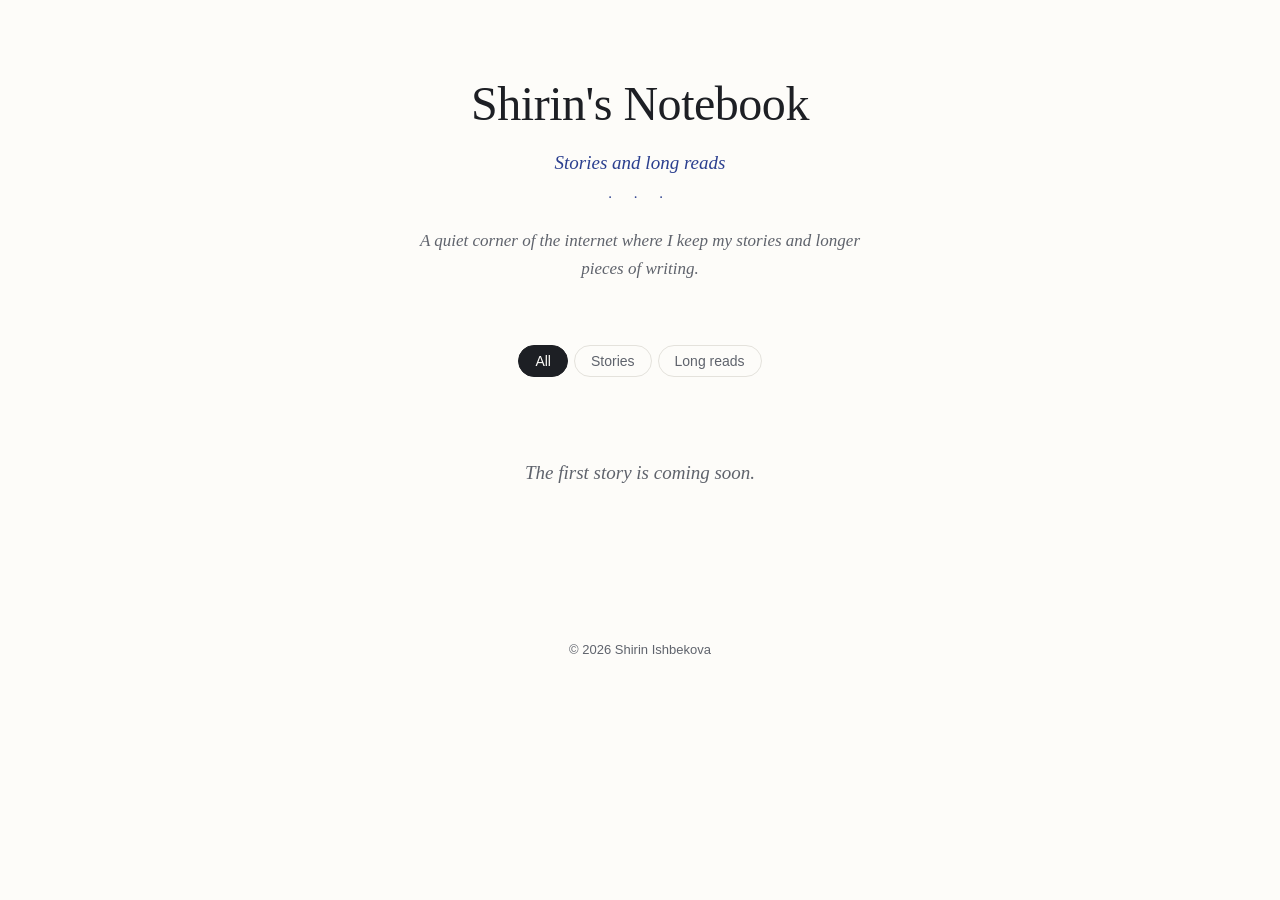
==== index.html @ e5d8a47d "Add files via upload" ====
<!DOCTYPE html>
<html lang="en">
<head>
<meta charset="utf-8">
<meta name="viewport" content="width=device-width, initial-scale=1">
<title>Notebook</title>
<link rel="stylesheet" href="style.css">
<script src="config.js"></script>
<script src="app.js"></script>
</head>
<body>
<div class="wrap">
  <header class="site-head">
    <a class="title" id="title" href="index.html"></a>
    <div class="tagline" id="tagline"></div>
    <div class="ornament">· · ·</div>
    <p class="about" id="about"></p>
  </header>

  <nav class="tabs" id="tabs">
    <button class="on" data-k="all">All</button>
    <button data-k="story">Stories</button>
    <button data-k="longread">Long reads</button>
  </nav>

  <ul class="list" id="list"><li class="empty" style="border:0">Opening the notebook…</li></ul>

  <footer class="site-foot" id="foot"></footer>
</div>

<script>
(async function () {
  const { S, esc, niceDate, minutes, KIND, loadIndex } = App;
  document.title = S.title;
  document.getElementById("title").textContent = S.title;
  document.getElementById("tagline").textContent = S.tagline;
  document.getElementById("about").textContent = S.about || "";
  document.getElementById("foot").textContent = "© " + new Date().getFullYear() + " " + S.author;

  const list = document.getElementById("list");
  let posts = [];
  let filter = "all";

  function draw() {
    const shown = posts.filter(p => filter === "all" || p.type === filter);
    if (!shown.length) {
      list.innerHTML = '<li class="empty" style="border:0">' +
        (posts.length ? "Nothing here yet." : "The first story is coming soon.") + "</li>";
      return;
    }
    list.innerHTML = shown.map(p =>
      '<li><a href="' + App.link(p.slug) + '">' +
        '<div class="kind">' + esc(KIND[p.type] || "Story") + "</div>" +
        "<h2>" + esc(p.title) + "</h2>" +
        (p.subtitle ? '<p class="sub">' + esc(p.subtitle) + "</p>" : "") +
        '<p class="excerpt">' + esc(p.excerpt || "") + "</p>" +
        '<div class="meta">' + esc(niceDate(p.date)) + " · " + minutes(p.words || 0) + " min read</div>" +
      "</a></li>").join("");
  }

  document.getElementById("tabs").addEventListener("click", e => {
    const b = e.target.closest("button"); if (!b) return;
    filter = b.dataset.k;
    document.querySelectorAll("#tabs button").forEach(x => x.classList.toggle("on", x === b));
    draw();
  });

  try {
    posts = await loadIndex();
    posts.sort((a, b) => String(b.date).localeCompare(String(a.date)));
    draw();
  } catch (e) {
    list.innerHTML = '<li class="empty" style="border:0">Could not open the notebook right now. Please try again.</li>';
  }
})();
</script>
</body>
</html>
---- style.css ----
/* A writer's notebook: white paper, fountain-pen blue ink. */
:root {
  --paper: #fdfcf9; --paper-2: #f4f3ef; --ink: #1d1f24; --ink-soft: #5f636c;
  --line: #e4e2dc; --accent: #2b3f8f; --accent-soft: #e6eaf7;
  --serif: "Iowan Old Style", "Palatino Linotype", Palatino, "Book Antiqua", Georgia, serif;
  --sans: -apple-system, BlinkMacSystemFont, "Segoe UI", Roboto, "Helvetica Neue", Arial, sans-serif;
}
@media (prefers-color-scheme: dark) {
  :root:not([data-theme=light]) {
    --paper: #15171c; --paper-2: #1e2128; --ink: #e9e7e2; --ink-soft: #a3a6ae;
    --line: #33363e; --accent: #a5b6f2; --accent-soft: #262d45;
  }
}
:root[data-theme=dark] {
  --paper: #15171c; --paper-2: #1e2128; --ink: #e9e7e2; --ink-soft: #a3a6ae;
  --line: #33363e; --accent: #a5b6f2; --accent-soft: #262d45;
}
* { box-sizing: border-box; }
html { -webkit-text-size-adjust: 100%; }
body {
  margin: 0;
  background: var(--paper);
  color: var(--ink);
  font-family: var(--serif);
  font-size: 19px;
  line-height: 1.65;
}
a { color: inherit; }
.wrap { max-width: 680px; margin: 0 auto; padding: 0 22px; }

/* ---------- header ---------- */
.site-head { padding: 64px 0 28px; text-align: center; }
.site-head .title {
  font-size: clamp(34px, 7vw, 48px);
  font-weight: 400;
  letter-spacing: -0.01em;
  margin: 0;
  text-decoration: none;
  display: inline-block;
}
.site-head .tagline { font-style: italic; font-size: 19px; color: var(--accent); margin-top: 4px; }
.ornament { text-align: center; color: var(--accent); letter-spacing: 0.6em; margin: 6px 0 0; font-size: 15px; }
.about { text-align: center; color: var(--ink-soft); font-style: italic; max-width: 480px; margin: 18px auto 0; font-size: 17px; }

/* ---------- filter tabs ---------- */
.tabs { display: flex; justify-content: center; gap: 6px; margin: 34px 0 8px; font-family: var(--sans); }
.tabs button {
  border: 1px solid var(--line); background: transparent; color: var(--ink-soft);
  padding: 7px 16px; border-radius: 999px; font-size: 14px; cursor: pointer; font-family: inherit;
}
.tabs button.on { background: var(--ink); color: var(--paper); border-color: var(--ink); }

/* ---------- post list ---------- */
.list { list-style: none; padding: 0; margin: 20px 0 60px; }
.list li { border-top: 1px solid var(--line); }
.list li:last-child { border-bottom: 1px solid var(--line); }
.list a { display: block; padding: 28px 0; text-decoration: none; }
.list a:hover h2 { color: var(--accent); }
.kind { font-style: italic; font-size: 16px; color: var(--accent); }
.list h2 { font-size: 27px; font-weight: 500; line-height: 1.25; margin: 6px 0 4px; transition: color .15s; }
.list .sub { color: var(--ink-soft); font-style: italic; margin: 0 0 8px; }
.list .excerpt { margin: 8px 0 10px; color: var(--ink); opacity: .85; font-size: 17px; }
.meta { font-family: var(--sans); font-size: 13px; color: var(--ink-soft); }
.empty { text-align: center; color: var(--ink-soft); font-style: italic; padding: 60px 0; }

/* ---------- reading a post ---------- */
.progress { position: fixed; top: 0; left: 0; height: 3px; background: var(--accent); width: 0; z-index: 10; }
.topbar { display: flex; justify-content: space-between; align-items: center; padding: 22px 0; font-family: var(--sans); font-size: 14px; }
.topbar a { text-decoration: none; color: var(--ink-soft); }
.topbar button { background: none; border: 1px solid var(--line); color: var(--ink-soft); border-radius: 999px; padding: 6px 14px; font: inherit; cursor: pointer; }
.post-head { text-align: center; padding: 40px 0 30px; }
.post-head h1 { font-size: clamp(34px, 7vw, 50px); font-weight: 400; line-height: 1.15; margin: 12px 0 10px; letter-spacing: -0.01em; }
.post-head .sub { font-style: italic; color: var(--ink-soft); font-size: 21px; margin: 0 0 16px; }
.body { font-size: 20px; line-height: 1.75; }
.body p { margin: 0 0 1.15em; }
.body.drop > p:first-of-type::first-letter {
  float: left; font-size: 3.6em; line-height: 0.85; padding: 0.08em 0.1em 0 0; color: var(--accent);
}
.body h2 { font-size: 27px; font-weight: 500; margin: 1.8em 0 0.6em; line-height: 1.3; }
.body h3 { font-size: 22px; font-weight: 600; margin: 1.5em 0 0.5em; }
.body blockquote { margin: 1.5em 0; padding: 0 0 0 22px; border-left: 3px solid var(--accent); font-style: italic; color: var(--ink-soft); }
.body hr { border: 0; text-align: center; margin: 2.2em 0; }
.body hr::after { content: "⁂"; color: var(--accent); font-size: 22px; }
.body ul { padding-left: 1.2em; margin: 0 0 1.15em; }
.endmark { text-align: center; color: var(--accent); margin: 40px 0 10px; font-size: 22px; }
.post-foot { text-align: center; padding: 20px 0 80px; font-family: var(--sans); font-size: 14px; color: var(--ink-soft); }
.post-foot a { color: var(--accent); }

footer.site-foot { text-align: center; font-family: var(--sans); font-size: 13px; color: var(--ink-soft); padding: 30px 0 60px; }

/* ---------- writing studio ---------- */
.studio { font-family: var(--sans); font-size: 16px; }
.studio .wrap { max-width: 820px; }
.studio h1 { font-family: var(--serif); font-weight: 400; font-size: 34px; margin: 40px 0 4px; }
.studio .hint { color: var(--ink-soft); font-size: 14px; }
.card { background: var(--paper-2); border: 1px solid var(--line); border-radius: 14px; padding: 22px; margin: 22px 0; }
.btn {
  display: inline-block; border: 0; background: var(--ink); color: var(--paper);
  padding: 11px 20px; border-radius: 10px; font: 600 15px var(--sans); cursor: pointer; text-decoration: none;
}
.btn.accent { background: var(--accent); color: var(--paper); }
.btn.ghost { background: transparent; color: var(--ink); border: 1px solid var(--line); }
.btn.small { padding: 7px 12px; font-size: 13px; }
.btn:disabled { opacity: .5; cursor: default; }
.row { display: flex; gap: 10px; flex-wrap: wrap; align-items: center; }
label.f { display: block; font-size: 13px; font-weight: 600; color: var(--ink-soft); margin: 16px 0 6px; letter-spacing: .02em; }
input.t, select.t, textarea.t {
  width: 100%; border: 1px solid var(--line); background: var(--paper); color: var(--ink);
  border-radius: 10px; padding: 12px 14px; font: 16px var(--sans);
}
input.t.big { font: 400 28px var(--serif); }
textarea.t.write { font: 19px/1.7 var(--serif); min-height: 55vh; resize: vertical; }
.toolbar { display: flex; gap: 6px; flex-wrap: wrap; margin: 6px 0; }
.toolbar button { border: 1px solid var(--line); background: var(--paper); color: var(--ink); border-radius: 8px; padding: 6px 11px; font: 14px var(--sans); cursor: pointer; }
.pieces { list-style: none; padding: 0; margin: 0; }
.pieces li { display: flex; justify-content: space-between; align-items: center; gap: 10px; padding: 12px 0; border-top: 1px solid var(--line); }
.pieces li:first-child { border-top: 0; }
.pieces .pt { font-family: var(--serif); font-size: 19px; }
.pieces .pm { font-size: 12px; color: var(--ink-soft); }
.status { margin: 14px 0; padding: 12px 14px; border-radius: 10px; background: #fbe8e5; color: #7a2418; font-size: 14px; display: none; }
.status.show { display: block; }
.status.ok { background: var(--accent-soft); color: var(--ink); }
.preview { background: var(--paper); border: 1px solid var(--line); border-radius: 12px; padding: 10px 26px 30px; }
.tag-draft { font-size: 11px; background: var(--accent-soft); color: var(--accent); padding: 2px 8px; border-radius: 999px; margin-left: 6px; font-weight: 600; }
.hidden { display: none !important; }
@media (prefers-color-scheme: dark) { :root:not([data-theme=light]) .status:not(.ok) { background: #3b2220; color: #f3c9c2; } }
:root[data-theme=dark] .status:not(.ok) { background: #3b2220; color: #f3c9c2; }
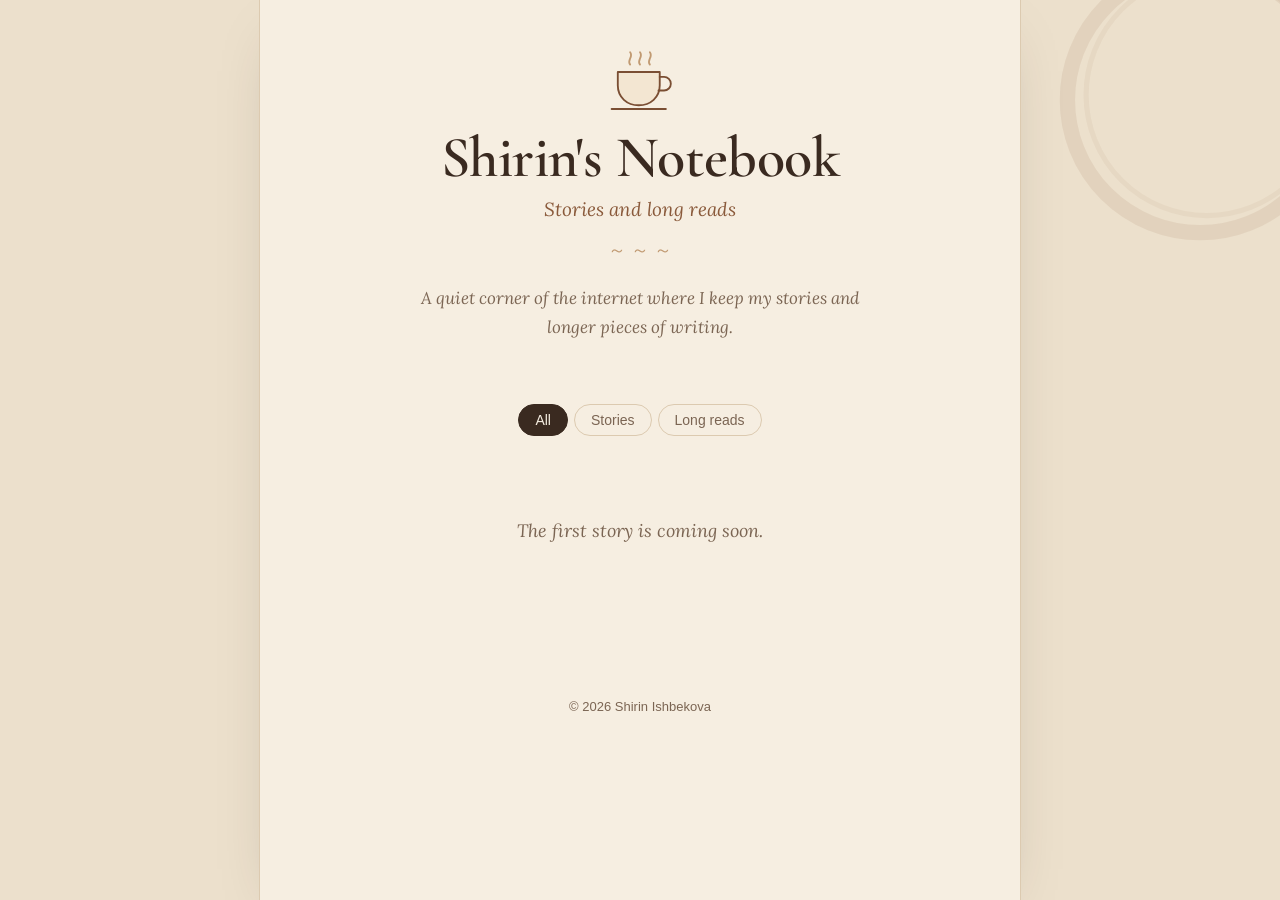
==== commit c74ac494: "Add files via upload" ====
--- a/index.html
+++ b/index.html
@@ -13,7 +13,7 @@
   <header class="site-head">
     <a class="title" id="title" href="index.html"></a>
     <div class="tagline" id="tagline"></div>
-    <div class="ornament">· · ·</div>
+    <div class="ornament">～ ～ ～</div>
     <p class="about" id="about"></p>
   </header>
 
--- a/style.css
+++ b/style.css
@@ -1,45 +1,60 @@
-/* A writer's notebook: white paper, fountain-pen blue ink. */
+@import url("https://fonts.googleapis.com/css2?family=Cormorant+Garamond:ital,wght@0,500;0,600;1,500&family=Lora:ital,wght@0,400;0,500;1,400&display=swap");
+/* Coffee-house notebook: beige paper, espresso ink, caramel details. */
 :root {
-  --paper: #fdfcf9; --paper-2: #f4f3ef; --ink: #1d1f24; --ink-soft: #5f636c;
-  --line: #e4e2dc; --accent: #2b3f8f; --accent-soft: #e6eaf7;
-  --serif: "Iowan Old Style", "Palatino Linotype", Palatino, "Book Antiqua", Georgia, serif;
+  --bg: #ece0cc; --paper: #f6eee1; --paper-2: #efe3d0; --ink: #3a2a20; --ink-soft: #7b6553;
+  --line: #dccab0; --accent: #8a5a3b; --accent-soft: #ead9c2; --steam: #c19a72;
+  --serif: "Lora", "Iowan Old Style", Palatino, Georgia, serif;
+  --display: "Cormorant Garamond", "Iowan Old Style", Palatino, Georgia, serif;
   --sans: -apple-system, BlinkMacSystemFont, "Segoe UI", Roboto, "Helvetica Neue", Arial, sans-serif;
+  --cup: url("data:image/svg+xml,<svg xmlns='http://www.w3.org/2000/svg' viewBox='0 0 120 110' fill='none' stroke='%237a4e33' stroke-width='3' stroke-linecap='round' stroke-linejoin='round'><path d='M44 30c-6-7 6-12 0-20M60 30c-6-7 6-12 0-20M76 30c-6-7 6-12 0-20' stroke='%23c19a72'/><path d='M24 42h68v22c0 19-15 32-34 32S24 83 24 64z' fill='%23f3e6d2'/><path d='M92 50h7a11 11 0 0 1 0 22h-9'/><path d='M14 102h88'/></svg>");
+  --ring: url("data:image/svg+xml,<svg xmlns='http://www.w3.org/2000/svg' viewBox='0 0 200 200'><circle cx='100' cy='100' r='78' fill='none' stroke='%238a5a3b' stroke-opacity='.10' stroke-width='9'/><circle cx='104' cy='97' r='71' fill='none' stroke='%238a5a3b' stroke-opacity='.06' stroke-width='3'/></svg>");
 }
 @media (prefers-color-scheme: dark) {
   :root:not([data-theme=light]) {
-    --paper: #15171c; --paper-2: #1e2128; --ink: #e9e7e2; --ink-soft: #a3a6ae;
-    --line: #33363e; --accent: #a5b6f2; --accent-soft: #262d45;
+    --bg: #1d1511; --paper: #261c17; --paper-2: #2e231d; --ink: #f0e4d3; --ink-soft: #bba48c;
+    --line: #47372c; --accent: #d9a77c; --accent-soft: #3a2b22;
   }
 }
 :root[data-theme=dark] {
-  --paper: #15171c; --paper-2: #1e2128; --ink: #e9e7e2; --ink-soft: #a3a6ae;
-  --line: #33363e; --accent: #a5b6f2; --accent-soft: #262d45;
+  --bg: #1d1511; --paper: #261c17; --paper-2: #2e231d; --ink: #f0e4d3; --ink-soft: #bba48c;
+  --line: #47372c; --accent: #d9a77c; --accent-soft: #3a2b22;
 }
 * { box-sizing: border-box; }
 html { -webkit-text-size-adjust: 100%; }
 body {
   margin: 0;
-  background: var(--paper);
+  background: var(--bg) var(--ring) no-repeat right -90px top -70px / 340px;
   color: var(--ink);
   font-family: var(--serif);
-  font-size: 19px;
-  line-height: 1.65;
+  font-size: 18px;
+  line-height: 1.7;
+  min-height: 100vh;
+}
+body:not(.studio) > .wrap {
+  background: var(--paper);
+  min-height: 100vh;
+  box-shadow: 0 0 0 1px var(--line), 0 20px 60px -30px rgba(58, 42, 32, .35);
+  padding: 0 clamp(22px, 5vw, 56px);
+  max-width: 760px;
 }
 a { color: inherit; }
 .wrap { max-width: 680px; margin: 0 auto; padding: 0 22px; }
 
 /* ---------- header ---------- */
-.site-head { padding: 64px 0 28px; text-align: center; }
+.site-head { padding: 46px 0 28px; text-align: center; }
+.site-head::before { content: ""; display: block; width: 74px; height: 68px; margin: 0 auto 14px; background: var(--cup) center / contain no-repeat; }
 .site-head .title {
-  font-size: clamp(34px, 7vw, 48px);
-  font-weight: 400;
+  font-family: var(--display);
+  font-size: clamp(40px, 8vw, 58px);
+  font-weight: 600;
+  line-height: 1.05;
   letter-spacing: -0.01em;
   margin: 0;
   text-decoration: none;
   display: inline-block;
 }
 .site-head .tagline { font-style: italic; font-size: 19px; color: var(--accent); margin-top: 4px; }
-.ornament { text-align: center; color: var(--accent); letter-spacing: 0.6em; margin: 6px 0 0; font-size: 15px; }
+.ornament { text-align: center; color: var(--steam); margin: 10px 0 0; font-size: 18px; }
 .about { text-align: center; color: var(--ink-soft); font-style: italic; max-width: 480px; margin: 18px auto 0; font-size: 17px; }
 
 /* ---------- filter tabs ---------- */
@@ -52,12 +67,12 @@
 
 /* ---------- post list ---------- */
 .list { list-style: none; padding: 0; margin: 20px 0 60px; }
-.list li { border-top: 1px solid var(--line); }
-.list li:last-child { border-bottom: 1px solid var(--line); }
+.list li { border-top: 1px dashed var(--line); }
+.list li:last-child { border-bottom: 1px dashed var(--line); }
 .list a { display: block; padding: 28px 0; text-decoration: none; }
 .list a:hover h2 { color: var(--accent); }
 .kind { font-style: italic; font-size: 16px; color: var(--accent); }
-.list h2 { font-size: 27px; font-weight: 500; line-height: 1.25; margin: 6px 0 4px; transition: color .15s; }
+.list h2 { font-family: var(--display); font-size: 31px; font-weight: 600; line-height: 1.25; margin: 6px 0 4px; transition: color .15s; }
 .list .sub { color: var(--ink-soft); font-style: italic; margin: 0 0 8px; }
 .list .excerpt { margin: 8px 0 10px; color: var(--ink); opacity: .85; font-size: 17px; }
 .meta { font-family: var(--sans); font-size: 13px; color: var(--ink-soft); }
@@ -69,21 +84,21 @@
 .topbar a { text-decoration: none; color: var(--ink-soft); }
 .topbar button { background: none; border: 1px solid var(--line); color: var(--ink-soft); border-radius: 999px; padding: 6px 14px; font: inherit; cursor: pointer; }
 .post-head { text-align: center; padding: 40px 0 30px; }
-.post-head h1 { font-size: clamp(34px, 7vw, 50px); font-weight: 400; line-height: 1.15; margin: 12px 0 10px; letter-spacing: -0.01em; }
+.post-head h1 { font-family: var(--display); font-size: clamp(38px, 8vw, 56px); font-weight: 600; line-height: 1.15; margin: 12px 0 10px; letter-spacing: -0.01em; }
 .post-head .sub { font-style: italic; color: var(--ink-soft); font-size: 21px; margin: 0 0 16px; }
-.body { font-size: 20px; line-height: 1.75; }
+.body { font-size: 19px; line-height: 1.8; }
 .body p { margin: 0 0 1.15em; }
 .body.drop > p:first-of-type::first-letter {
-  float: left; font-size: 3.6em; line-height: 0.85; padding: 0.08em 0.1em 0 0; color: var(--accent);
+  float: left; font-family: var(--display); font-weight: 600; font-size: 4em; line-height: 0.8; padding: 0.08em 0.1em 0 0; color: var(--accent);
 }
-.body h2 { font-size: 27px; font-weight: 500; margin: 1.8em 0 0.6em; line-height: 1.3; }
+.body h2 { font-family: var(--display); font-size: 30px; font-weight: 600; margin: 1.8em 0 0.6em; line-height: 1.3; }
 .body h3 { font-size: 22px; font-weight: 600; margin: 1.5em 0 0.5em; }
 .body blockquote { margin: 1.5em 0; padding: 0 0 0 22px; border-left: 3px solid var(--accent); font-style: italic; color: var(--ink-soft); }
 .body hr { border: 0; text-align: center; margin: 2.2em 0; }
-.body hr::after { content: "⁂"; color: var(--accent); font-size: 22px; }
+.body hr::after { content: "☕"; font-size: 20px; filter: sepia(.6); opacity: .8; }
 .body ul { padding-left: 1.2em; margin: 0 0 1.15em; }
 .endmark { text-align: center; color: var(--accent); margin: 40px 0 10px; font-size: 22px; }
-.post-foot { text-align: center; padding: 20px 0 80px; font-family: var(--sans); font-size: 14px; color: var(--ink-soft); }
+.post-foot { text-align: center; padding: 20px 0 60px; font-family: var(--sans); font-size: 14px; color: var(--ink-soft); }
 .post-foot a { color: var(--accent); }
 
 footer.site-foot { text-align: center; font-family: var(--sans); font-size: 13px; color: var(--ink-soft); padding: 30px 0 60px; }
@@ -91,7 +106,7 @@
 /* ---------- writing studio ---------- */
 .studio { font-family: var(--sans); font-size: 16px; }
 .studio .wrap { max-width: 820px; }
-.studio h1 { font-family: var(--serif); font-weight: 400; font-size: 34px; margin: 40px 0 4px; }
+.studio h1 { font-family: var(--display); font-weight: 600; font-size: 40px; margin: 40px 0 4px; }
 .studio .hint { color: var(--ink-soft); font-size: 14px; }
 .card { background: var(--paper-2); border: 1px solid var(--line); border-radius: 14px; padding: 22px; margin: 22px 0; }
 .btn {
@@ -108,14 +123,14 @@
   width: 100%; border: 1px solid var(--line); background: var(--paper); color: var(--ink);
   border-radius: 10px; padding: 12px 14px; font: 16px var(--sans);
 }
-input.t.big { font: 400 28px var(--serif); }
-textarea.t.write { font: 19px/1.7 var(--serif); min-height: 55vh; resize: vertical; }
+input.t.big { font: 600 30px var(--display); }
+textarea.t.write { font: 18px/1.75 var(--serif); min-height: 55vh; resize: vertical; }
 .toolbar { display: flex; gap: 6px; flex-wrap: wrap; margin: 6px 0; }
 .toolbar button { border: 1px solid var(--line); background: var(--paper); color: var(--ink); border-radius: 8px; padding: 6px 11px; font: 14px var(--sans); cursor: pointer; }
 .pieces { list-style: none; padding: 0; margin: 0; }
 .pieces li { display: flex; justify-content: space-between; align-items: center; gap: 10px; padding: 12px 0; border-top: 1px solid var(--line); }
 .pieces li:first-child { border-top: 0; }
-.pieces .pt { font-family: var(--serif); font-size: 19px; }
+.pieces .pt { font-family: var(--display); font-size: 22px; font-weight: 600; }
 .pieces .pm { font-size: 12px; color: var(--ink-soft); }
 .status { margin: 14px 0; padding: 12px 14px; border-radius: 10px; background: #fbe8e5; color: #7a2418; font-size: 14px; display: none; }
 .status.show { display: block; }
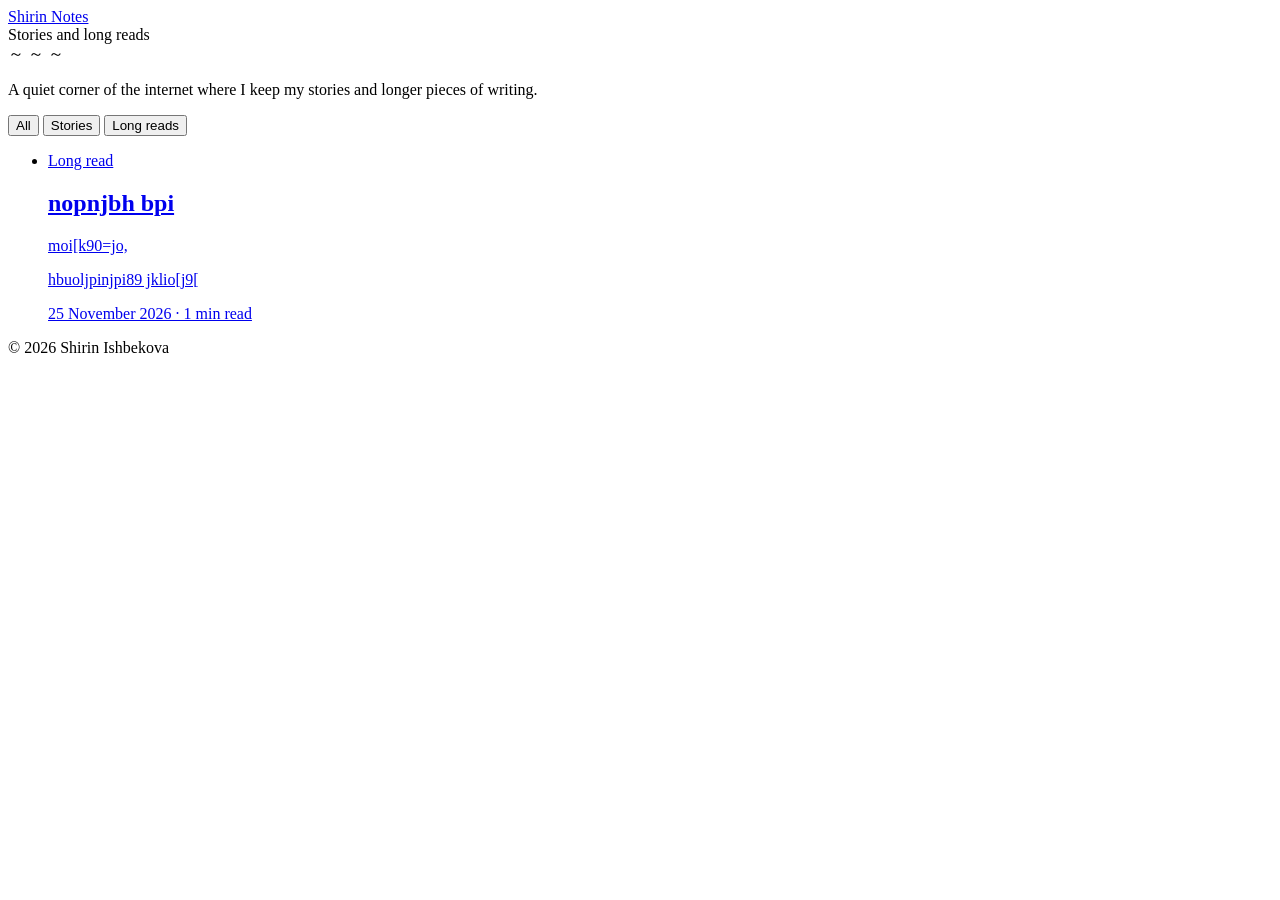
==== commit 0e0ca554: "Rename index (1).html to index.html" ====
--- a/index.html
+++ b/index.html
@@ -50,6 +50,7 @@
     }
     list.innerHTML = shown.map(p =>
       '<li><a href="' + App.link(p.slug) + '">' +
+        (p.cover && App.safeSrc(p.cover) ? '<img class="thumb" src="' + esc(p.cover) + '" alt="" loading="lazy">' : "") +
         '<div class="kind">' + esc(KIND[p.type] || "Story") + "</div>" +
         "<h2>" + esc(p.title) + "</h2>" +
         (p.subtitle ? '<p class="sub">' + esc(p.subtitle) + "</p>" : "") +
